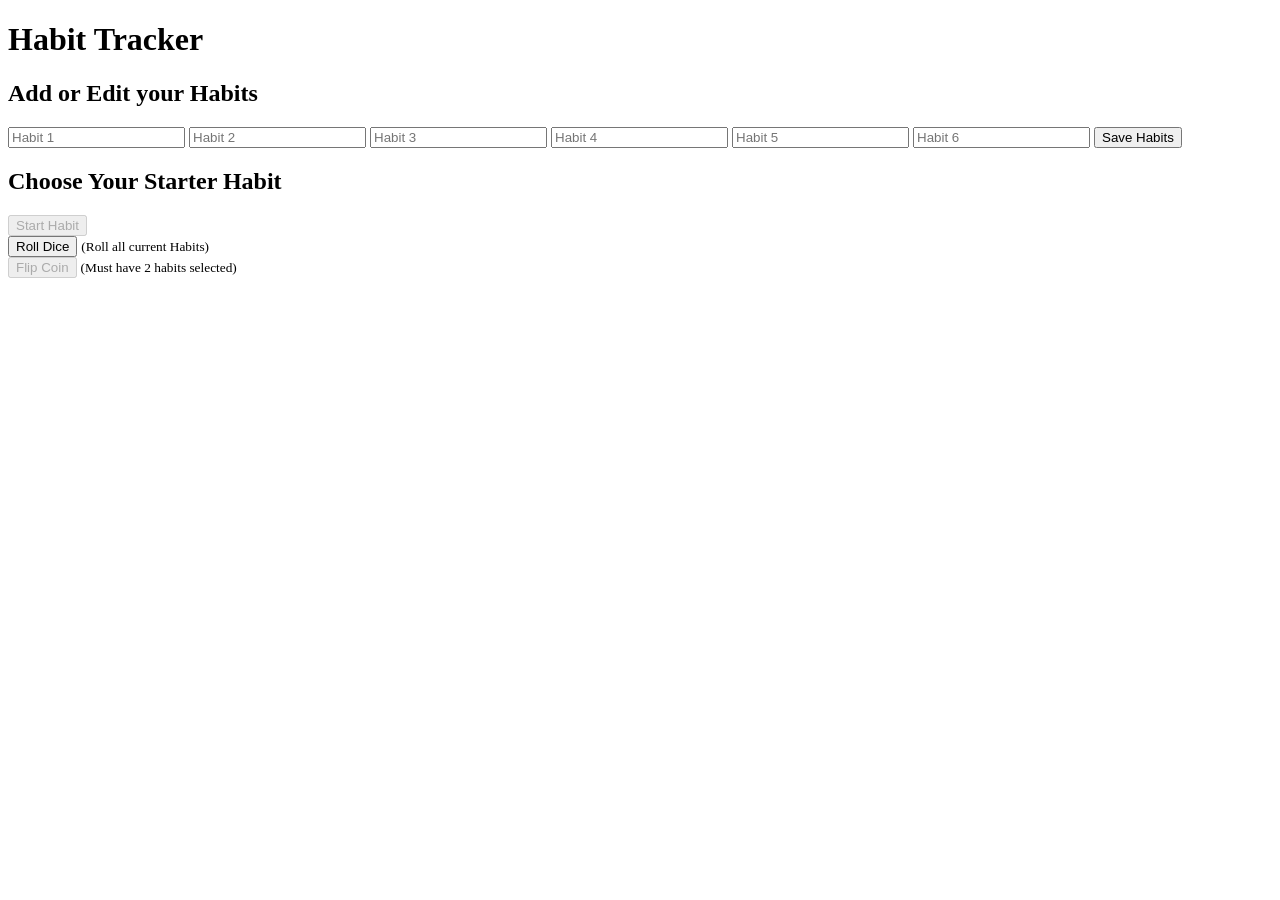
==== index.html @ d99b6ec6 "initial commit" ====
<!DOCTYPE html>
<html>
    <!-- Making the viewport to adjust to any device -->
    <head> 
        <meta charset="UTF-8">
        <meta name="viewport" content="width=device-width, initial-scale=1.0">
        <link rel="stylesheet" href="styles.css">
        <title>Habit Home Screen</title>
    </head>
    <body>
        <main>
            <h1>Habit Tracker</h1>

            <section>
                <h2>Add or Edit your Habits</h2>
                <div class="habit-edit">
                    <input type="text" id="habit1" placeholder="Habit 1" maxlength="40" />
                    <input type="text" id="habit2" placeholder="Habit 2" maxlength="40" />
                    <input type="text" id="habit3" placeholder="Habit 3" maxlength="40" />
                    <input type="text" id="habit4" placeholder="Habit 4" maxlength="40" />
                    <input type="text" id="habit5" placeholder="Habit 5" maxlength="40" />
                    <input type="text" id="habit6" placeholder="Habit 6" maxlength="40" />
                    <button id="saveBtn">Save Habits</button>
                </div>
            </section>
            <section id="habitSelection">
                <h2>Choose Your Starter Habit</h2>
                <div id="habitList"></div>
                <div class="habit-buttons">
                    <button id="startBtn" disabled>Start Habit</button>
                    <!-- In random buttons div class will contain the coin flipper and the roll dice functions. I will update these later once I get the main logging function to work although
                    I would like the roll dice and coin flipper to be on the same page as the home page just as an alert. -->
                    <div class="random-buttons">
                        <div class="dice-wrapper">
                            <button id="rollDice"> Roll Dice </button>
                            <small id="diceHint">(Roll all current Habits)</small>
                        </div>
                        <div class="coin-wrapper">
                            <button id="coinFlip" disabled> Flip Coin </button>
                            <small id="coinHint">(Must have 2 habits selected)</small>
                        </div>
                    </div>
                </div>
            </section>
        </main>
        <script src="index.js"></script>
    </body>
</html>
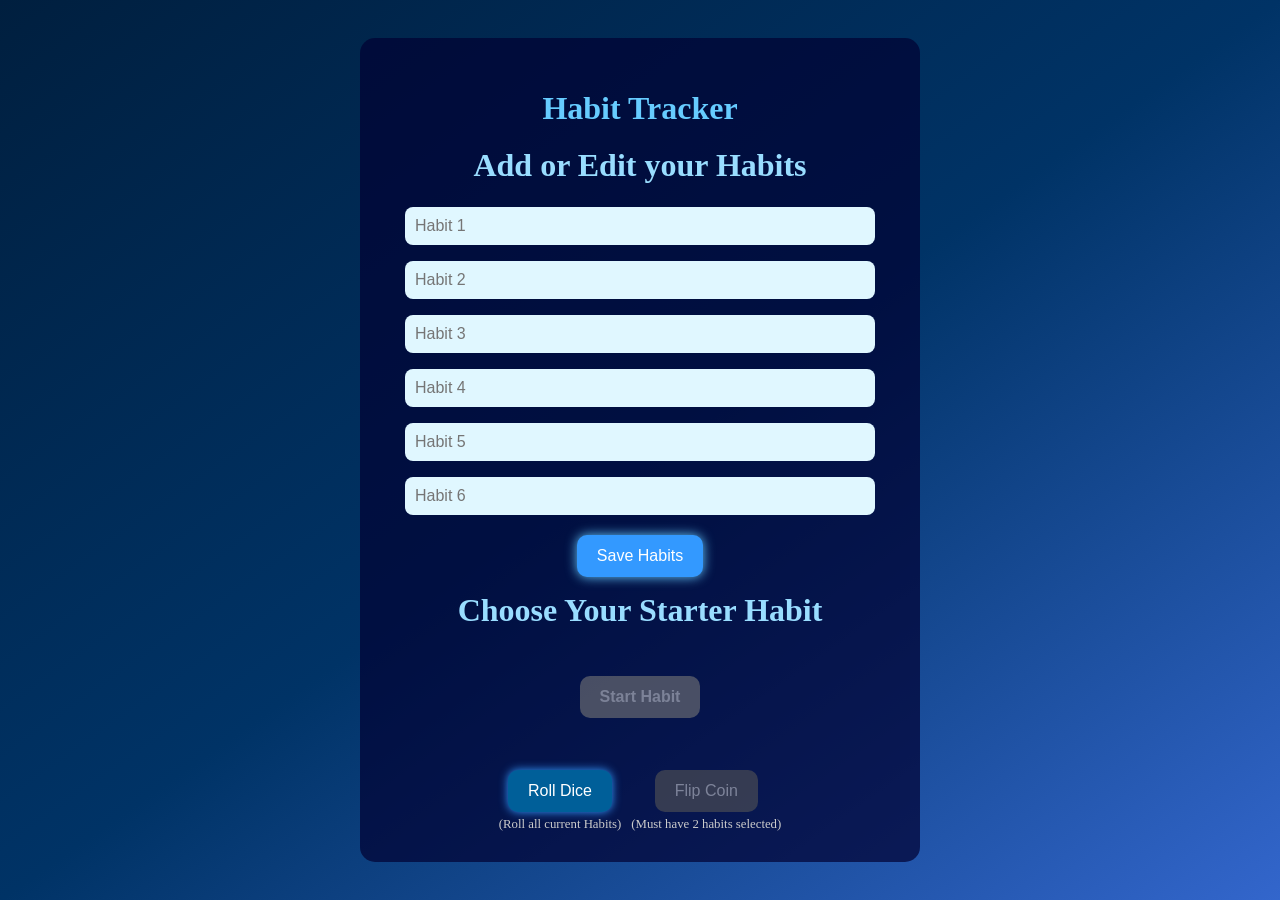
==== commit ff935f7d: "fixed bug with container, added styling" ====
--- a/index.html
+++ b/index.html
@@ -8,10 +8,10 @@
         <title>Habit Home Screen</title>
     </head>
     <body>
-        <main>
+        <main id="container">
             <h1>Habit Tracker</h1>
 
-            <section>
+            <section id="habitInputs">
                 <h2>Add or Edit your Habits</h2>
                 <div class="habit-edit">
                     <input type="text" id="habit1" placeholder="Habit 1" maxlength="40" />
@@ -36,7 +36,7 @@
                             <small id="diceHint">(Roll all current Habits)</small>
                         </div>
                         <div class="coin-wrapper">
-                            <button id="coinFlip" disabled> Flip Coin </button>
+                            <button id="coinBtn" disabled> Flip Coin </button>
                             <small id="coinHint">(Must have 2 habits selected)</small>
                         </div>
                     </div>
--- a/styles.css
+++ b/styles.css
@@ -0,0 +1,247 @@
+body {
+    margin: 0;
+    padding: 0;
+    font-family: 'Cinzel', serif;
+    background: linear-gradient(to bottom right, #001f3f, #003366, #3366cc);
+    color: #ffff;
+    display: flex;
+    justify-content: center;
+    align-items: center;
+    min-height: 100vh;
+    text-align: center;
+}
+#container {
+    width: 90%;
+    max-width: 500px;
+    padding: 30px;
+    border-radius: 15px;
+    background: rgba(0, 0, 50, 0.7);
+}
+h1 {
+    font-size: 2rem;
+    color: #66ccff;
+    margin-bottom: 20px;
+}
+h2 {
+    font-size: 2rem;
+    margin: 15px 0;
+    color: #99ddff;
+}
+input[type="text"] {
+    width: 90%;
+    padding: 10px;
+    margin: 8px 0;
+    border: none;
+    border-radius: 8px;
+    background: #e0f7ff;
+    font-size: 1rem;
+    color: #001f3f;
+}
+
+
+/* buttons */
+
+button {
+    margin-top: 12px;
+    padding: 12px 20px;
+    background-color: #005f99;
+    border: none;
+    border-radius: 10px;
+    color: white;
+    font-size: 1rem;
+    cursor: pointer;
+    transition: background 0.3s ease, transform 0.2s ease;
+    box-shadow: 0 0 10px #3399ff;
+}
+/* Buttons that appear after you've saved habits(JS) */
+.habit-btn {
+    background-color: #004466;
+    padding: 10px 15px;
+    font-size: 0.9rem;
+    border-radius: 8px;
+    box-shadow: 0 0 8px #33ccff;
+    transition: background 0.3s ease, transform 0.2 ease;
+}
+.habit-btn:hover {
+    background-color: #007acc;
+    transform: scale(1.06);
+}
+
+#habitList {
+    margin-top: 10px;
+    display: flex;
+    flex-wrap: wrap;
+    justify-content: center;
+    gap: 10px;
+}
+
+/* When buttons are selected (JS) */
+
+.habit-btn.selected {
+    background-color: linear-gradient(45deg, #ff4500, #ff8c00, #ffcc00);
+    color: #fff;
+    font-weight: bold;
+    border: 2px solid #ff9900;
+    transform: scale(1.1);
+    box-shadow: 0 0 15px 5px #ff6f00, 0 0 30px 10px #ff9900 inset;
+    position: relative;
+    animation: firePulse 1.2s infinite ease-in-out;
+}
+@keyframes firePulse {
+    0% {box-shadow: 0 0 15px 5px #ff6f00, 0 0 30px 10px #ff9900 inset;}
+    50%{box-shadow: 0 0 20px 10px #ff9900, 0 0 35px 15px #ffcc00 inset;}
+    100%{box-shadow: 0 0 15px 5px #ff6f00, 0 0 30px 10px #ff9900 inset;}
+}
+.selected:hover {
+    background-color: #0066ff;
+    transform: scale(1.05);
+}
+
+.habit-buttons {
+    margin-top: 20px;
+    display: flex;
+    flex-direction: column;
+    align-items: center;
+    gap: 15px;
+}
+
+/* General button styles (Visible) */
+.random-buttons {
+    margin-top: 15px;
+    display: flex;
+    justify-content: center;
+    gap: 10px;
+}
+
+/* saveBtn */
+
+#saveBtn {
+    background-color: #3399ff;
+    box-shadow: 0 0 12px #66ccff;
+    transition: transform 0.2s ease, background 0.3s ease;
+}
+#saveBtn:hover {
+    background-color: #66ccff;
+    transform: scale(1.05);
+    box-shadow: 0 0 16px #99ddff;
+}
+
+/* coinBtn */
+
+#coinBtn:disabled {
+    background-color: #555;
+    color: #ccc;
+    cursor: not-allowed;
+    box-shadow: none;
+    transform: none;
+    opacity: 0.6;
+}
+#coinBtn {
+    transition: background 0.3s ease, transform 0.2s ease, opaticy 0.3s ease;
+}
+
+/* startBtn */
+
+#startBtn:disabled {
+    background-color: #777;
+    color: #ccc;
+    box-shadow: none;
+    cursor: not-allowed;
+    opacity: 0.6;
+}
+#startBtn {
+    background-color: #ffaa00;
+    color: #1a1a1a;
+    font-weight: bold;
+    box-shadow: 0 0 12px #ffcc66;
+}
+#startBtn:hover:enabled {
+    background-color: #ffc34d;
+    transform: scale(1.05);
+}
+
+/* Button Hints (Dice and Coin) */
+
+.coin-wrapper, .dice-wrapper {
+    display: flex;
+    flex-direction: column;
+    align-items: center;
+    gap: 5px;
+    margin-top: 10px;
+}
+#coinHint, #diceHint {
+    font-size: 0.8rem;
+    color: #ccc;
+}
+
+
+/* PopUp if selecting single habit (JS) */
+
+.modal {
+    position: fixed;
+    top: 50%;
+    left: 50%;
+    transform: translate(-50%, -50%);
+    background-color: transparent;
+    background-image: linear-gradient(to bottom right, #ff4500, #3a0d00, #1a0000);
+    border: 2px solid #ff6d00;
+    color: #fffbe6;
+    padding: 2rem;
+    border-radius: 1rem;
+    box-shadow: 
+    0 0 20px rgba(255, 69, 0, 0.8)
+    0 0 40px rgba(255, 87, 34, 0.6)
+    0 0 10px rgba(255, 140, 0, 0.4) inset;
+    z-index: 999;
+    width: 80%;
+    max-width: 420px;
+    text-align: center;
+    font-family: 'Cinzel', serif;
+}
+.modal p {
+    font-size: 1.2rem;
+    margin-bottom: 1rem;
+    color: #ffe0b2;
+}
+
+/* Slider */
+
+#durationSlider {
+    width: 100%;
+    margin: 1rem 0;
+    accent-color: #ff7043;
+}
+#sliderValue {
+    font-weight: bold;
+    color: #ffb74d;
+    margin-bottom: 1rem;
+}
+
+/* Start cancel/choose another habit */
+
+#confirmStart, #cancelStart {
+    background: #ff6d00;
+    color: #fff;
+    border: none;
+    padding: 0.6rem 1.2rem;
+    margin: 0.5rem;
+    border-radius: 0.5rem;
+    font-weight: bold;
+    cursor: pointer;
+    transition: all 0.3s ease;
+}
+#confirmStart:hover {
+    background: #ff8f00;
+    transform: scale(1.05);
+    box-shadow: 0 0 8px #ffb300;
+}
+#cancelStart {
+    background: rgba(255, 69, 0, 0.1);
+    border: 2px solid #ff7043;
+    color: #ffccbc;
+}
+#cancelStart:hover {
+    background: rgba(255, 87, 34, 0.2);
+    transform: scale(1.05);
+    color: #fff3e0;
+}
